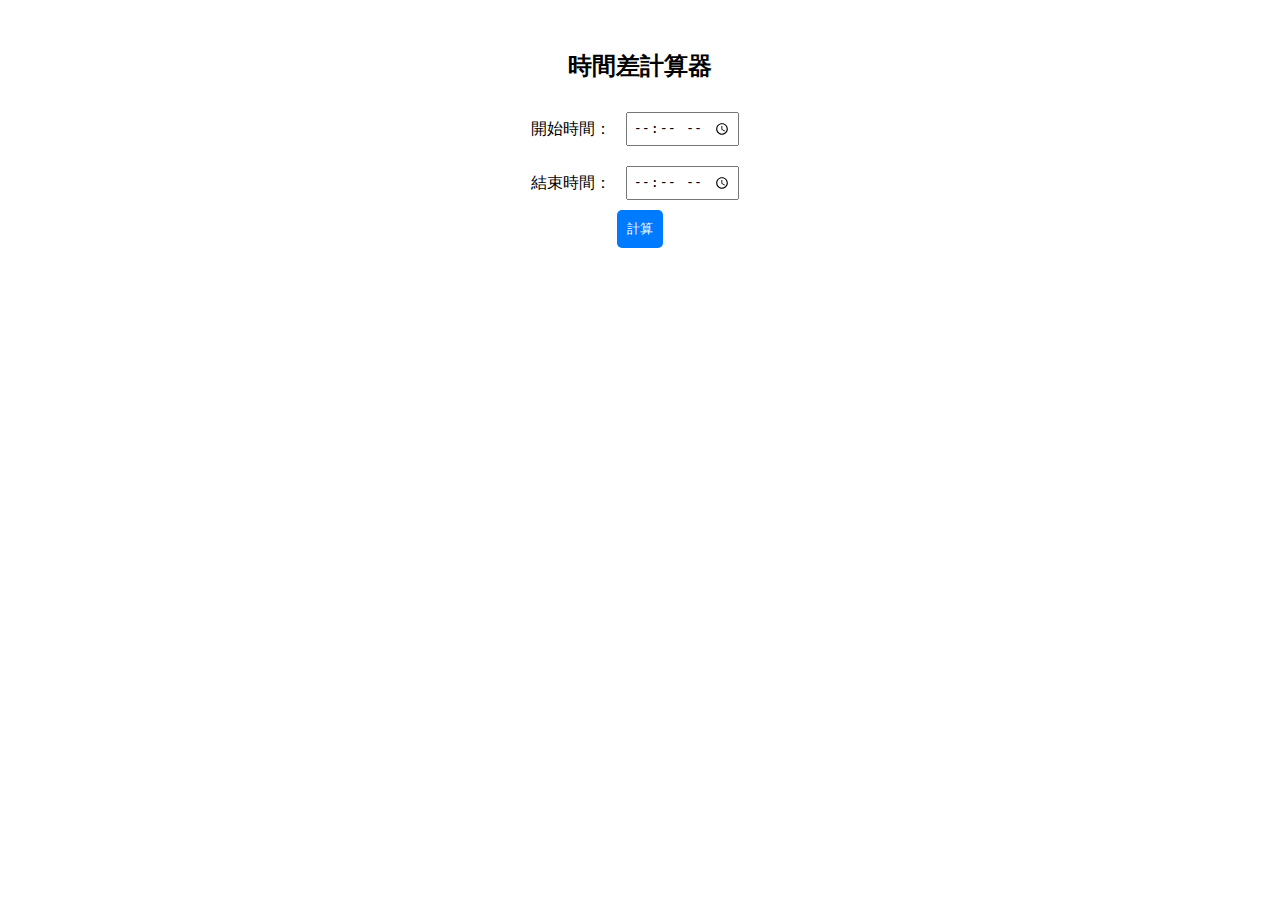
==== index.html @ e5b02425 "第一次提交：時間計算器基本版本" ====
<!DOCTYPE html>
<html lang="zh">
<head>
    <meta charset="UTF-8">
    <meta name="viewport" content="width=device-width, initial-scale=1.0">
    <title>時間差計算器</title>
    <link rel="stylesheet" href="style.css">
</head>
<body>
    <h2>時間差計算器</h2>
    <label for="startTime">開始時間：</label>
    <input type="time" id="startTime">
    <br>
    <label for="endTime">結束時間：</label>
    <input type="time" id="endTime">
    <br>
    <button onclick="calculateTimeDifference()">計算</button>
    <div id="result"></div>

    <script src="script.js"></script>
</body>
</html>
---- style.css ----
body {
    font-family: Arial, sans-serif;
    text-align: center;
    margin: 50px;
}

input {
    padding: 5px;
    margin: 10px;
}

button {
    padding: 10px;
    cursor: pointer;
    background-color: #007BFF;
    color: white;
    border: none;
    border-radius: 5px;
}

button:hover {
    background-color: #0056b3;
}

#result {
    font-size: 18px;
    margin-top: 20px;
}
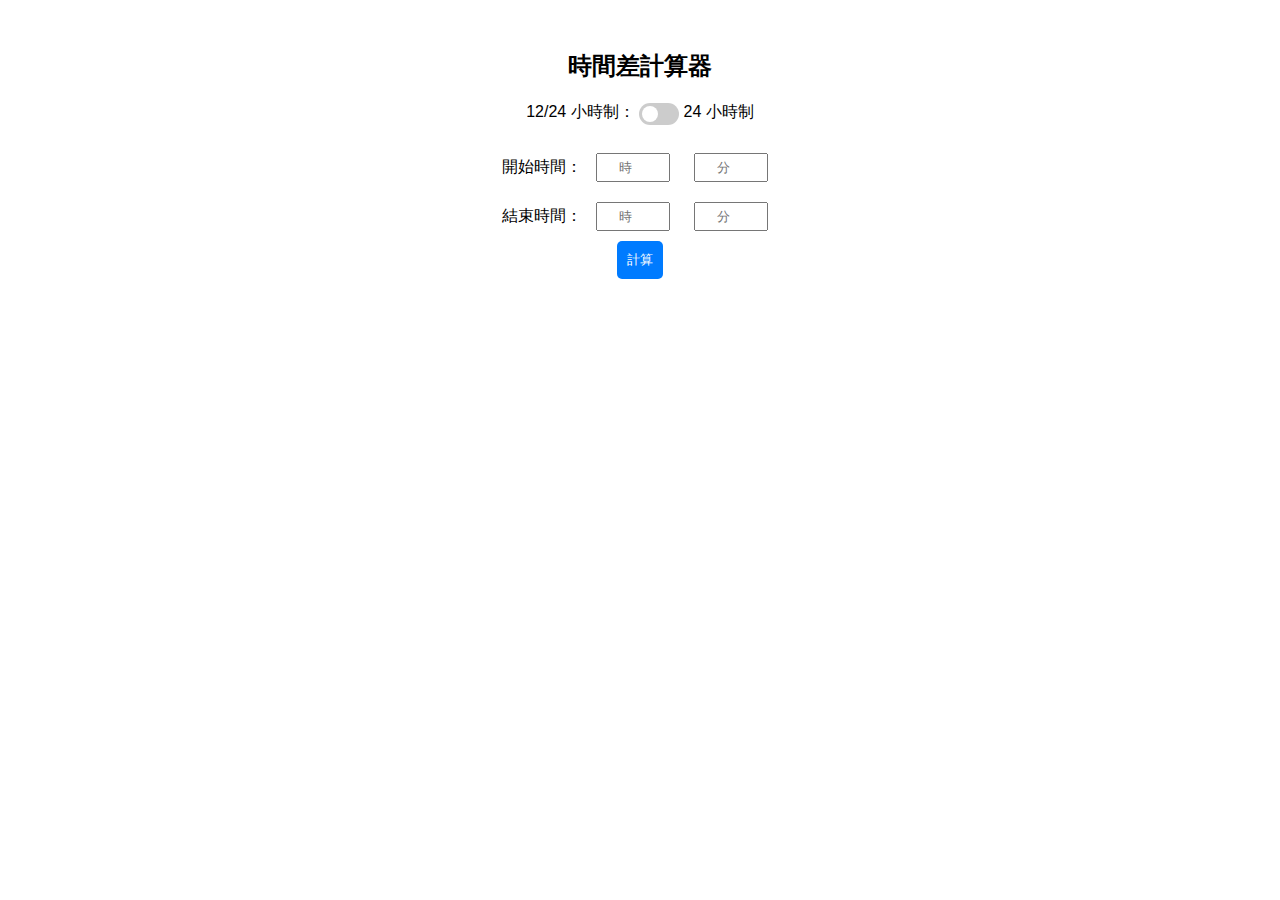
==== commit babca41b: "✨ feat: 新增 12/24 小時制切換功能" ====
--- a/index.html
+++ b/index.html
@@ -8,11 +8,26 @@
 </head>
 <body>
     <h2>時間差計算器</h2>
-    <label for="startTime">開始時間：</label>
-    <input type="time" id="startTime">
+
+    <label for="timeFormat">12/24 小時制：</label>
+    <label class="switch">
+        <input type="checkbox" id="timeFormatSwitch">
+        <span class="slider round"></span>
+    </label>
+    <span id="timeFormatLabel">24 小時制</span>
+
+    <br><br>
+
+    <label for="startHour">開始時間：</label>
+    <input type="number" id="startHour" min="0" max="23" placeholder="時">
+    <input type="number" id="startMinute" min="0" max="59" placeholder="分">
+
     <br>
-    <label for="endTime">結束時間：</label>
-    <input type="time" id="endTime">
+
+    <label for="endHour">結束時間：</label>
+    <input type="number" id="endHour" min="0" max="23" placeholder="時">
+    <input type="number" id="endMinute" min="0" max="59" placeholder="分">
+
     <br>
     <button onclick="calculateTimeDifference()">計算</button>
     <div id="result"></div>
--- a/style.css
+++ b/style.css
@@ -7,6 +7,8 @@
 input {
     padding: 5px;
     margin: 10px;
+    width: 60px;
+    text-align: center;
 }
 
 button {
@@ -26,3 +28,49 @@
     font-size: 18px;
     margin-top: 20px;
 }
+
+/* Switch 按鈕樣式 */
+.switch {
+    position: relative;
+    display: inline-block;
+    width: 40px;
+    height: 22px;
+}
+
+.switch input {
+    opacity: 0;
+    width: 0;
+    height: 0;
+}
+
+.slider {
+    position: absolute;
+    cursor: pointer;
+    top: 0;
+    left: 0;
+    right: 0;
+    bottom: 0;
+    background-color: #ccc;
+    transition: 0.4s;
+    border-radius: 22px;
+}
+
+.slider:before {
+    position: absolute;
+    content: "";
+    height: 16px;
+    width: 16px;
+    left: 3px;
+    bottom: 3px;
+    background-color: white;
+    transition: 0.4s;
+    border-radius: 50%;
+}
+
+input:checked + .slider {
+    background-color: #007BFF;
+}
+
+input:checked + .slider:before {
+    transform: translateX(18px);
+}
